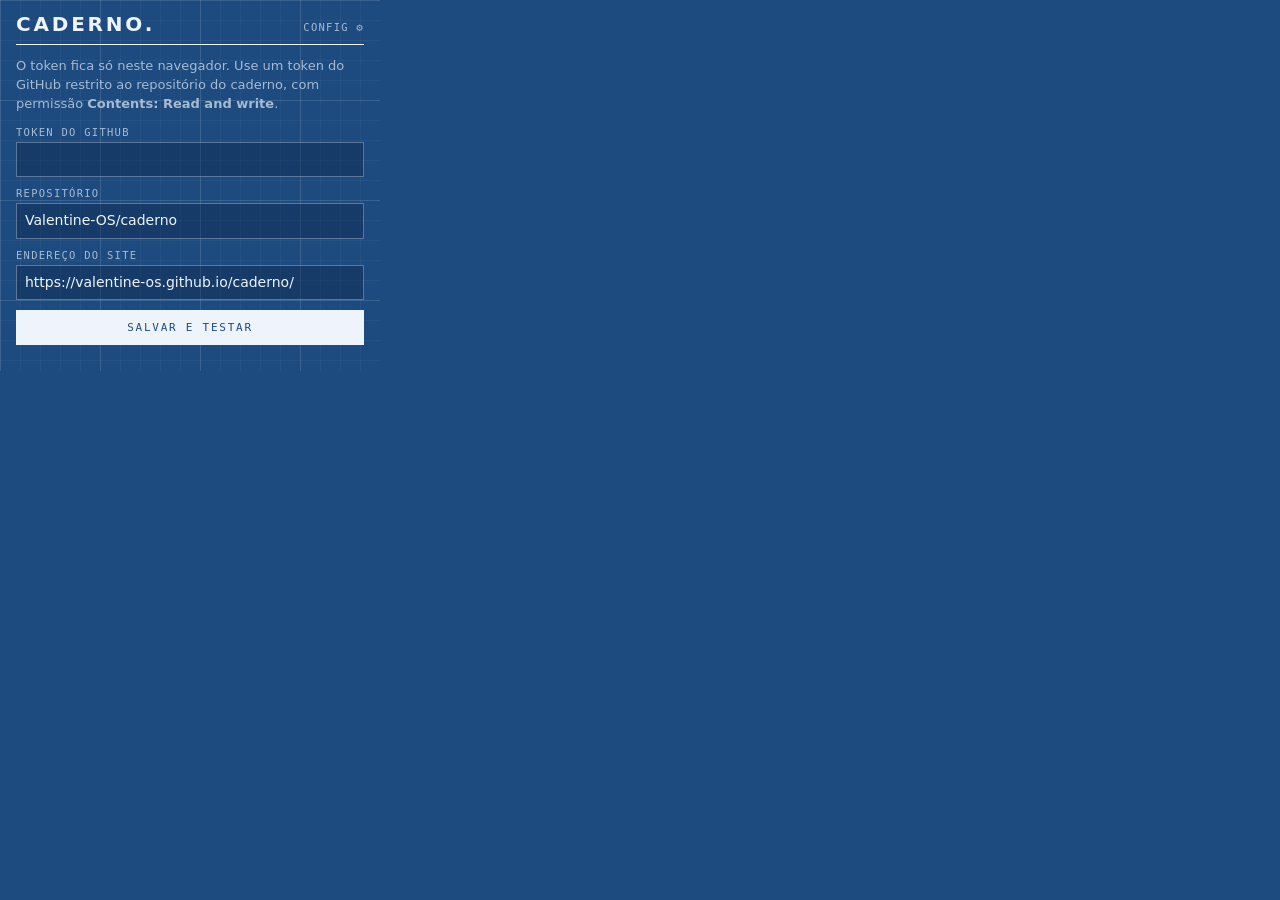
==== extension/popup.html @ 7e75efc5 "Etapa 4: extensão de navegador para registrar Popup que lê a página aberta (título, link, fonte e um" ====
<!doctype html>
<html lang="pt-BR">
<head>
<meta charset="utf-8">
<title>caderno.</title>
<link rel="stylesheet" href="popup.css">
</head>
<body>
  <header>
    <span class="marca">caderno.</span>
    <button type="button" class="link" id="ir-config" title="Configuração">config ⚙</button>
  </header>

  <!-- registrar -->
  <form id="registro" hidden novalidate>
    <fieldset class="tipos">
      <legend>Tipo</legend>
      <label><input type="radio" name="tipo" value="curso"><span>curso</span></label>
      <label><input type="radio" name="tipo" value="podcast"><span>podcast</span></label>
      <label><input type="radio" name="tipo" value="artigo"><span>artigo</span></label>
      <label><input type="radio" name="tipo" value="escrito"><span>escrito</span></label>
      <label><input type="radio" name="tipo" value="projeto"><span>projeto</span></label>
    </fieldset>

    <label class="campo">Título<input id="titulo" type="text" required></label>
    <label class="campo">Link<input id="link" type="url" placeholder="https://…"></label>
    <div class="dupla">
      <label class="campo">Fonte<input id="fonte" type="text" placeholder="autor, site ou programa"></label>
      <label class="campo">Concluído em<input id="data" type="date" required></label>
    </div>
    <label class="campo">O que ficou<textarea id="nota" rows="3" placeholder="uma ou duas frases"></textarea></label>
    <label class="campo" id="campo-texto" hidden>Texto<textarea id="texto" rows="5" placeholder="parágrafos separados por uma linha em branco"></textarea></label>

    <p class="aviso" id="aviso" role="alert" hidden></p>
    <button type="submit" class="principal" id="registrar">Registrar</button>
    <button type="button" class="link" id="limpar">limpar o formulário</button>
  </form>

  <!-- registrado -->
  <section id="feito" hidden>
    <p class="grande">Registrado.</p>
    <p>Aparece no site em cerca de um minuto, depois que a conferência do GitHub passar.</p>
    <p><a id="ver-site" target="_blank" rel="noopener">abrir o caderno ↗</a> · <a id="ver-actions" target="_blank" rel="noopener">acompanhar a publicação ↗</a></p>
    <button type="button" class="principal" id="outro">Registrar outra coisa</button>
  </section>

  <!-- configuração -->
  <form id="config" hidden novalidate>
    <p class="explica">O token fica só neste navegador. Use um token do GitHub restrito ao repositório do caderno, com permissão <b>Contents: Read and write</b>.</p>
    <label class="campo">Token do GitHub<input id="token" type="password" autocomplete="off" spellcheck="false"></label>
    <label class="campo">Repositório<input id="repo" type="text" spellcheck="false" placeholder="dono/repositorio"></label>
    <label class="campo">Endereço do site<input id="site" type="url" spellcheck="false"></label>
    <p class="aviso" id="aviso-config" role="alert" hidden></p>
    <button type="submit" class="principal" id="salvar">Salvar e testar</button>
    <button type="button" class="link" id="voltar" hidden>voltar</button>
  </form>

  <script src="dev-mock.js"></script>
  <script type="module" src="popup.js"></script>
</body>
</html>
---- extension/popup.css ----
:root {
  --azul: #1d4b80;
  --tinta: #eef4fb;
  --apagado: rgba(238, 244, 251, .66);
  --fio: rgba(238, 244, 251, .32);
  --erro: #ffb4a8;
  --cond: "Barlow Condensed", "Arial Narrow", system-ui, sans-serif;
  --sans: "Barlow", system-ui, sans-serif;
  --mono: "IBM Plex Mono", ui-monospace, Consolas, monospace;
}
* { box-sizing: border-box; }
html { background: var(--azul); }
body {
  width: 380px; margin: 0; padding: 14px 16px 16px; color: var(--tinta); font: 400 14px/1.45 var(--sans);
  background-color: var(--azul);
  background-image:
    linear-gradient(rgba(238, 244, 251, .1) 1px, transparent 1px),
    linear-gradient(90deg, rgba(238, 244, 251, .1) 1px, transparent 1px),
    linear-gradient(rgba(238, 244, 251, .04) 1px, transparent 1px),
    linear-gradient(90deg, rgba(238, 244, 251, .04) 1px, transparent 1px);
  background-size: 100px 100px, 100px 100px, 20px 20px, 20px 20px;
}
[hidden] { display: none !important; }
a { color: var(--tinta); }

header { display: flex; justify-content: space-between; align-items: baseline; padding-bottom: 10px; margin-bottom: 12px; border-bottom: 1px solid var(--tinta); }
.marca { font: 600 20px/1 var(--cond); letter-spacing: .14em; text-transform: uppercase; }

button.link { background: none; border: 0; padding: 0; color: var(--apagado); font: 400 10.5px var(--mono); letter-spacing: .12em; text-transform: uppercase; cursor: pointer; }
button.link:hover { color: var(--tinta); }

fieldset.tipos { border: 0; padding: 0; margin: 0 0 12px; display: flex; flex-wrap: wrap; gap: 6px; }
fieldset.tipos legend { width: 100%; margin-bottom: 4px; font: 400 10.5px var(--mono); letter-spacing: .12em; text-transform: uppercase; color: var(--apagado); }
.tipos label { cursor: pointer; }
.tipos input { position: absolute; opacity: 0; pointer-events: none; }
.tipos span { display: inline-block; padding: 4px 9px; border: 1px solid var(--fio); font: 400 11px var(--mono); letter-spacing: .1em; text-transform: uppercase; color: var(--apagado); }
.tipos input:checked + span { border-color: var(--tinta); color: var(--azul); background: var(--tinta); }
.tipos input:focus-visible + span { outline: 1px dashed var(--tinta); outline-offset: 2px; }

.campo { display: block; margin-bottom: 10px; font: 400 10.5px var(--mono); letter-spacing: .12em; text-transform: uppercase; color: var(--apagado); }
.campo input, .campo textarea {
  display: block; width: 100%; margin-top: 4px; padding: 7px 8px; border: 1px solid var(--fio); border-radius: 0;
  background: rgba(10, 30, 60, .35); color: var(--tinta); font: 400 14px/1.4 var(--sans); letter-spacing: 0; text-transform: none;
}
.campo textarea { resize: vertical; }
.campo input:focus, .campo textarea:focus { outline: none; border-color: var(--tinta); }
.campo input::placeholder, .campo textarea::placeholder { color: rgba(238, 244, 251, .38); }
.campo input[type="date"] { color-scheme: dark; }
.dupla { display: grid; grid-template-columns: 1fr 140px; gap: 10px; }

.aviso { margin: 4px 0 10px; padding: 8px 10px; border: 1px solid var(--erro); color: var(--erro); font-size: 13px; }
.explica { margin: 0 0 12px; color: var(--apagado); font-size: 13px; }

button.principal { display: block; width: 100%; margin: 6px 0 10px; padding: 10px; border: 1px solid var(--tinta); background: var(--tinta); color: var(--azul); font: 500 11px var(--mono); letter-spacing: .16em; text-transform: uppercase; cursor: pointer; }
button.principal:hover { background: transparent; color: var(--tinta); }
button.principal:disabled { opacity: .5; cursor: wait; }

#feito p { margin: 0 0 10px; }
#feito .grande { font: 600 30px/1 var(--cond); margin: 6px 0 12px; }
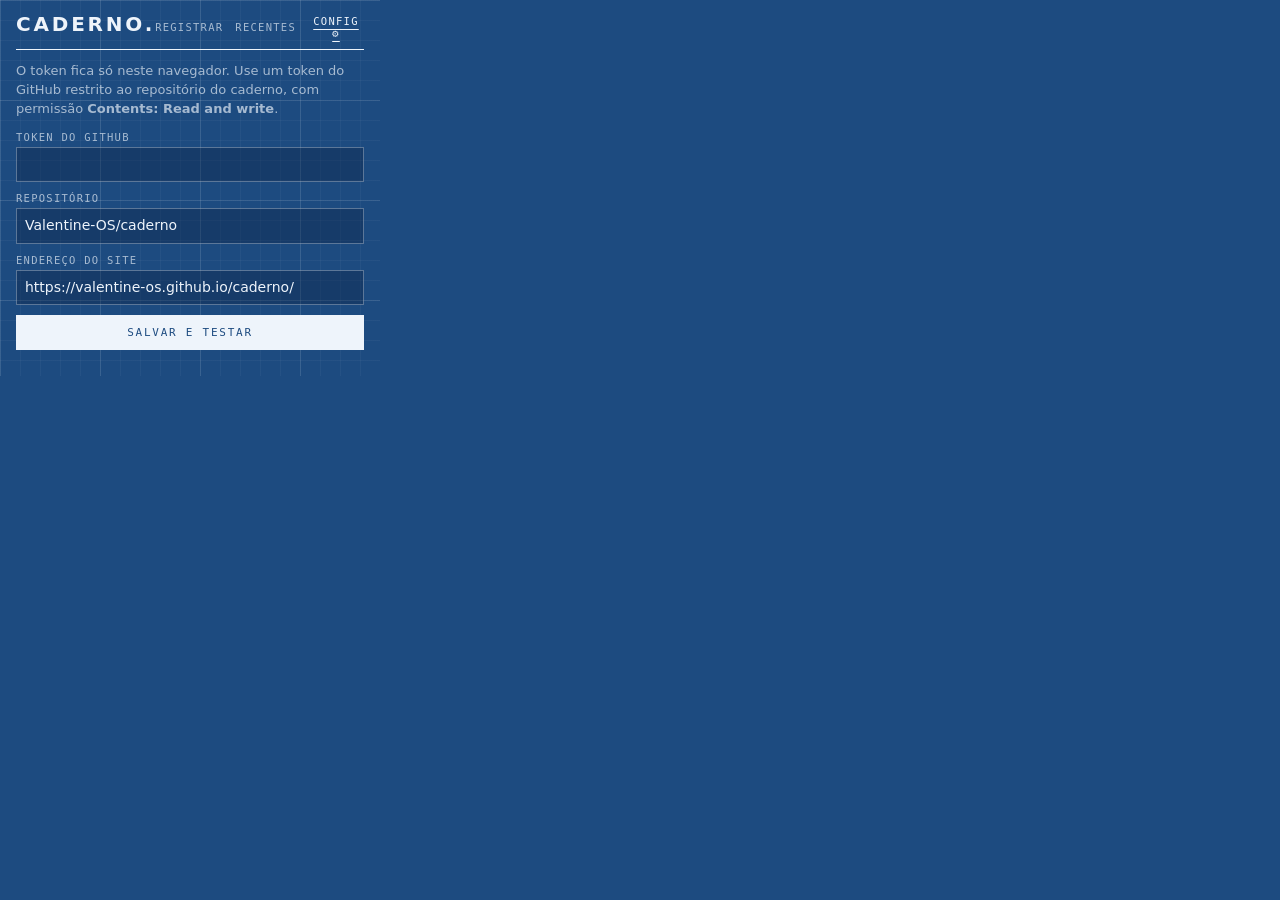
==== commit e076bc5c: "Extensão: editar e excluir registros recentes Aba "recentes" no popup com os últimos 15 registros. E" ====
--- a/extension/popup.html
+++ b/extension/popup.html
@@ -8,7 +8,11 @@
 <body>
   <header>
     <span class="marca">caderno.</span>
-    <button type="button" class="link" id="ir-config" title="Configuração">config ⚙</button>
+    <nav>
+      <button type="button" class="link" id="ir-registro">registrar</button>
+      <button type="button" class="link" id="ir-recentes">recentes</button>
+      <button type="button" class="link" id="ir-config" title="Configuração">config ⚙</button>
+    </nav>
   </header>
 
   <!-- registrar -->
@@ -34,12 +38,22 @@
     <p class="aviso" id="aviso" role="alert" hidden></p>
     <button type="submit" class="principal" id="registrar">Registrar</button>
     <button type="button" class="link" id="limpar">limpar o formulário</button>
+    <button type="button" class="link" id="cancelar-edicao" hidden>cancelar a edição</button>
   </form>
+
+  <!-- recentes: editar e excluir -->
+  <section id="recentes" hidden>
+    <p class="explica">Os últimos registros do feed. Escritos longos ficam em <code>escritos/</code> e se editam pelo GitHub.</p>
+    <p class="aviso" id="aviso-recentes" role="alert" hidden></p>
+    <p class="ok" id="ok-recentes" role="status" hidden></p>
+    <ul class="lista" id="lista-recentes"></ul>
+    <button type="button" class="link" id="recarregar">recarregar a lista</button>
+  </section>
 
   <!-- registrado -->
   <section id="feito" hidden>
-    <p class="grande">Registrado.</p>
-    <p>Aparece no site em cerca de um minuto, depois que a conferência do GitHub passar.</p>
+    <p class="grande" id="feito-titulo">Registrado.</p>
+    <p id="feito-texto">Aparece no site em cerca de um minuto, depois que a conferência do GitHub passar.</p>
     <p><a id="ver-site" target="_blank" rel="noopener">abrir o caderno ↗</a> · <a id="ver-actions" target="_blank" rel="noopener">acompanhar a publicação ↗</a></p>
     <button type="button" class="principal" id="outro">Registrar outra coisa</button>
   </section>
--- a/extension/popup.css
+++ b/extension/popup.css
@@ -55,5 +55,19 @@
 button.principal:hover { background: transparent; color: var(--tinta); }
 button.principal:disabled { opacity: .5; cursor: wait; }
 
+header nav { display: flex; gap: 12px; }
+header nav button.atual { color: var(--tinta); text-decoration: underline; text-underline-offset: 4px; }
+
+.ok { margin: 4px 0 10px; padding: 8px 10px; border: 1px solid var(--tinta); font-size: 13px; }
+code { font: 400 12px var(--mono); }
+
+.lista { list-style: none; margin: 0 0 12px; padding: 0; border-top: 1px solid var(--tinta); max-height: 360px; overflow-y: auto; }
+.lista li { padding: 9px 0; border-bottom: 1px dashed var(--fio); }
+.lista .rotulo { font: 400 10px var(--mono); letter-spacing: .12em; text-transform: uppercase; color: var(--apagado); }
+.lista .titulo { font: 500 17px/1.2 var(--cond); margin: 2px 0 6px; }
+.lista .acoes { display: flex; gap: 14px; }
+.lista .acoes button.perigo { color: var(--erro); }
+.lista .vazia { color: var(--apagado); font-size: 13px; border: 0; }
+
 #feito p { margin: 0 0 10px; }
 #feito .grande { font: 600 30px/1 var(--cond); margin: 6px 0 12px; }
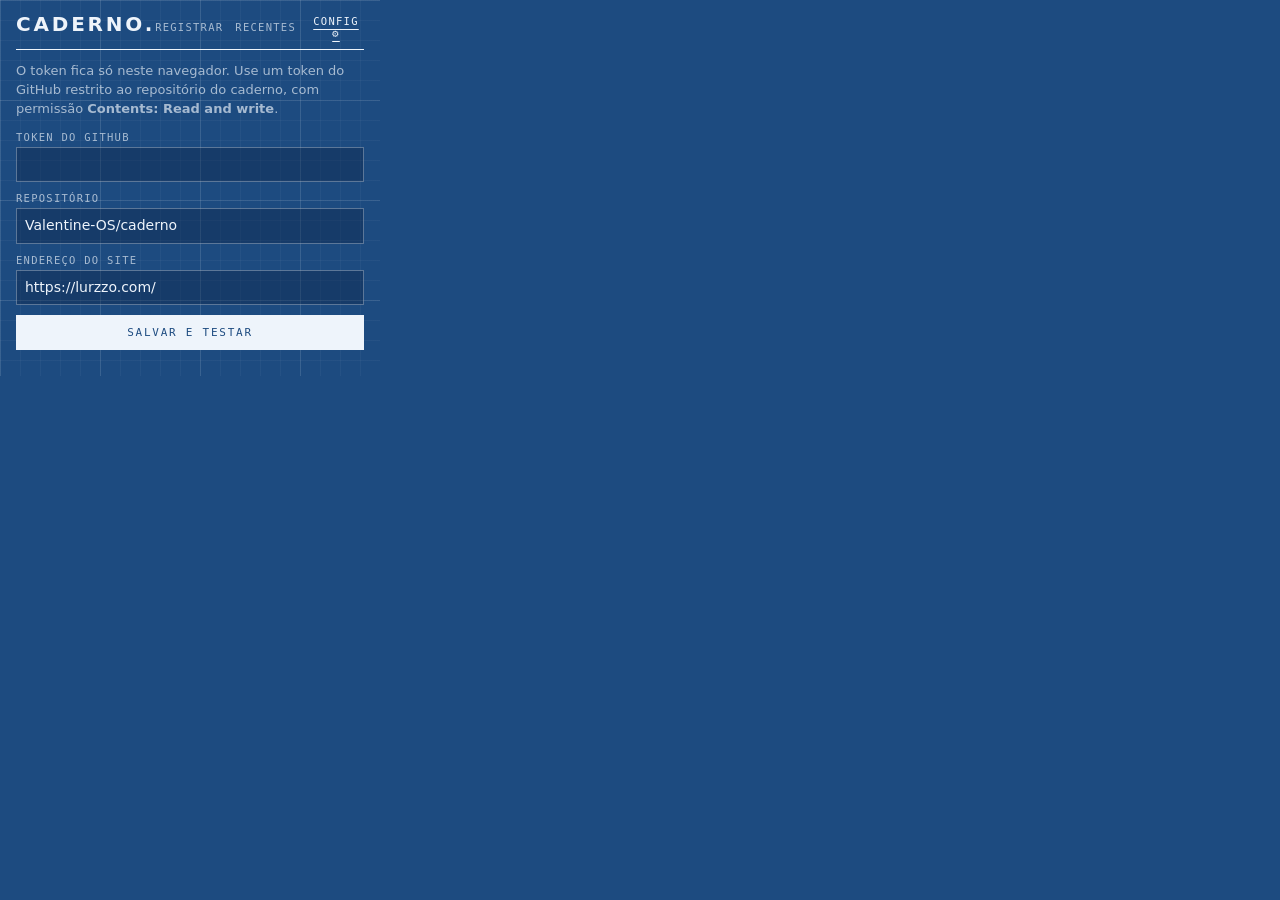
==== commit 8fa6488b: "Hangar: ferramentas guardadas para testar depois Lista à parte do feed, em hangar.json: no site, o l" ====
--- a/extension/popup.html
+++ b/extension/popup.html
@@ -37,6 +37,7 @@
 
     <p class="aviso" id="aviso" role="alert" hidden></p>
     <button type="submit" class="principal" id="registrar">Registrar</button>
+    <button type="button" class="secundario" id="guardar">Guardar no hangar, para testar depois</button>
     <button type="button" class="link" id="limpar">limpar o formulário</button>
     <button type="button" class="link" id="cancelar-edicao" hidden>cancelar a edição</button>
   </form>
@@ -47,7 +48,10 @@
     <p class="aviso" id="aviso-recentes" role="alert" hidden></p>
     <p class="ok" id="ok-recentes" role="status" hidden></p>
     <ul class="lista" id="lista-recentes"></ul>
-    <button type="button" class="link" id="recarregar">recarregar a lista</button>
+    <h3 class="secao">Hangar</h3>
+    <p class="explica">Ferramentas guardadas para testar. <b>usei</b> abre o registro já preenchido e tira do hangar ao registrar.</p>
+    <ul class="lista" id="lista-hangar"></ul>
+    <button type="button" class="link" id="recarregar">recarregar as listas</button>
   </section>
 
   <!-- registrado -->
--- a/extension/popup.css
+++ b/extension/popup.css
@@ -69,5 +69,11 @@
 .lista .acoes button.perigo { color: var(--erro); }
 .lista .vazia { color: var(--apagado); font-size: 13px; border: 0; }
 
+button.secundario { display: block; width: 100%; margin: 0 0 10px; padding: 8px; border: 1px dashed var(--tinta); background: transparent; color: var(--tinta); font: 400 10.5px var(--mono); letter-spacing: .12em; text-transform: uppercase; cursor: pointer; }
+button.secundario:hover { border-style: solid; }
+button.secundario:disabled { opacity: .5; cursor: wait; }
+h3.secao { margin: 18px 0 4px; font: 600 16px var(--cond); letter-spacing: .14em; text-transform: uppercase; }
+.lista li.poeira .titulo { opacity: .6; }
+
 #feito p { margin: 0 0 10px; }
 #feito .grande { font: 600 30px/1 var(--cond); margin: 6px 0 12px; }
